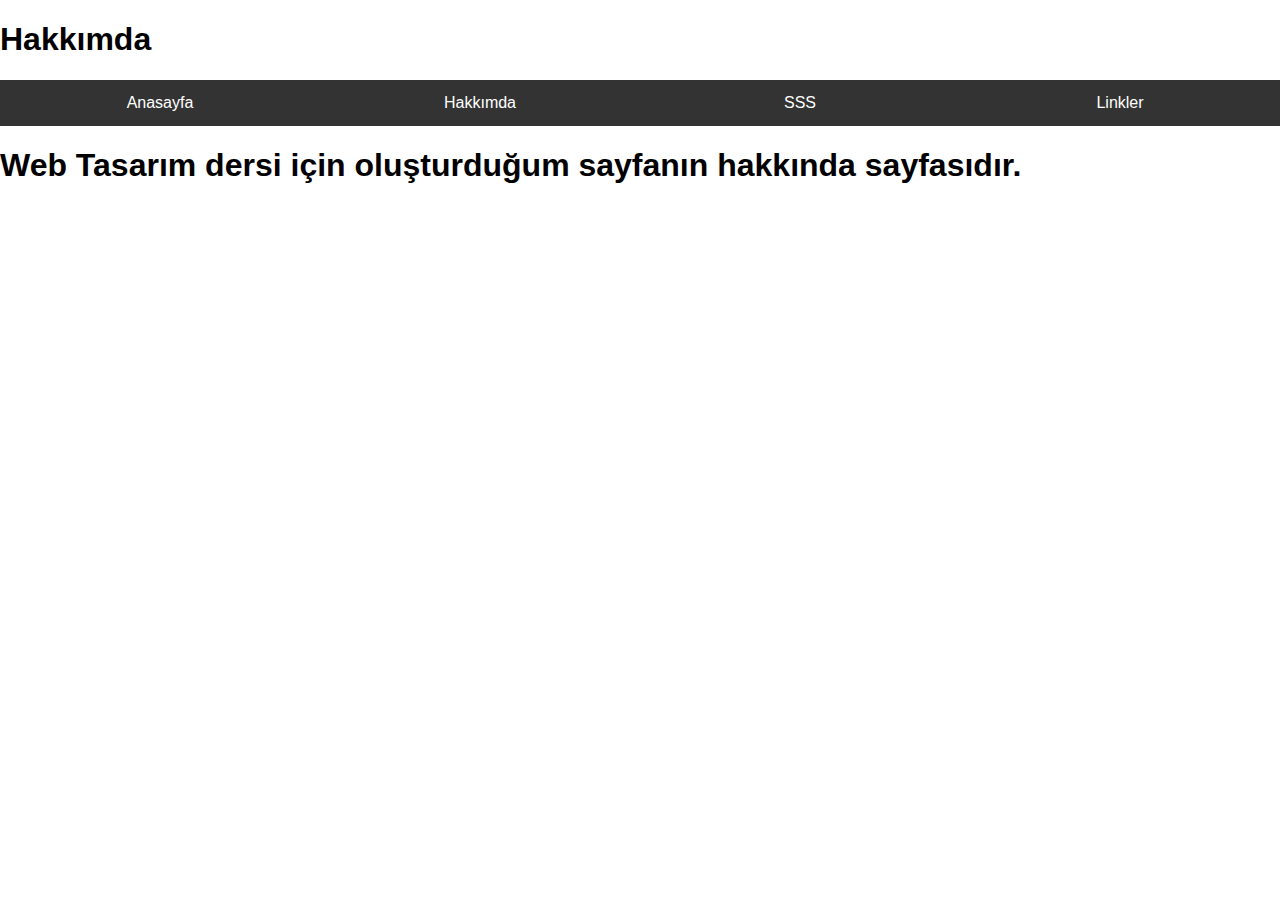
==== pages/about.html @ b89e9596 "navbar eklendi" ====
<!DOCTYPE html>
<html lang="en">
<head>
    <meta charset="UTF-8">
    <meta name="viewport" content="width=, initial-scale=1.0">
      <!--Style CSS-->
      <link rel="stylesheet" href="../css/style.css">
    <title>Document</title>
</head>
<body>
    <h1>Hakkımda</h1>
    <div class="navbar">
        <a href="../index.html">Anasayfa</a>
        <a href="./about.html">Hakkımda</a><br><br>
        <a href="./sss.html" target="_blank">SSS</a><br><br>
        <a href="./cracklink.html">Linkler</a>
    </div>

    <h1>Web Tasarım dersi için oluşturduğum sayfanın hakkında sayfasıdır.</h1>
</body>
</html>
---- css/style.css ----
/* Navbar stilini ekliyoruz */
body {
    font-family: Arial, sans-serif;
    margin: 0;
    padding: 0;
}

.navbar {
    display: flex; /* Flexbox ile elemanları yatayda hizalayacağız */
    background-color: #333;
    overflow: hidden;
}

.navbar a {
    flex: 1; /* Her bir 'a' etiketine eşit genişlik veriyoruz */
    color: white;
    text-align: center;
    padding: 14px 20px;
    text-decoration: none;
}

.navbar a:hover {
    background-color: #ddd;
    color: black;
}

.container {
    text-align: center;
}

img {
    display: block;
    margin: 0 auto; /* Yatayda ortalamak için */
}
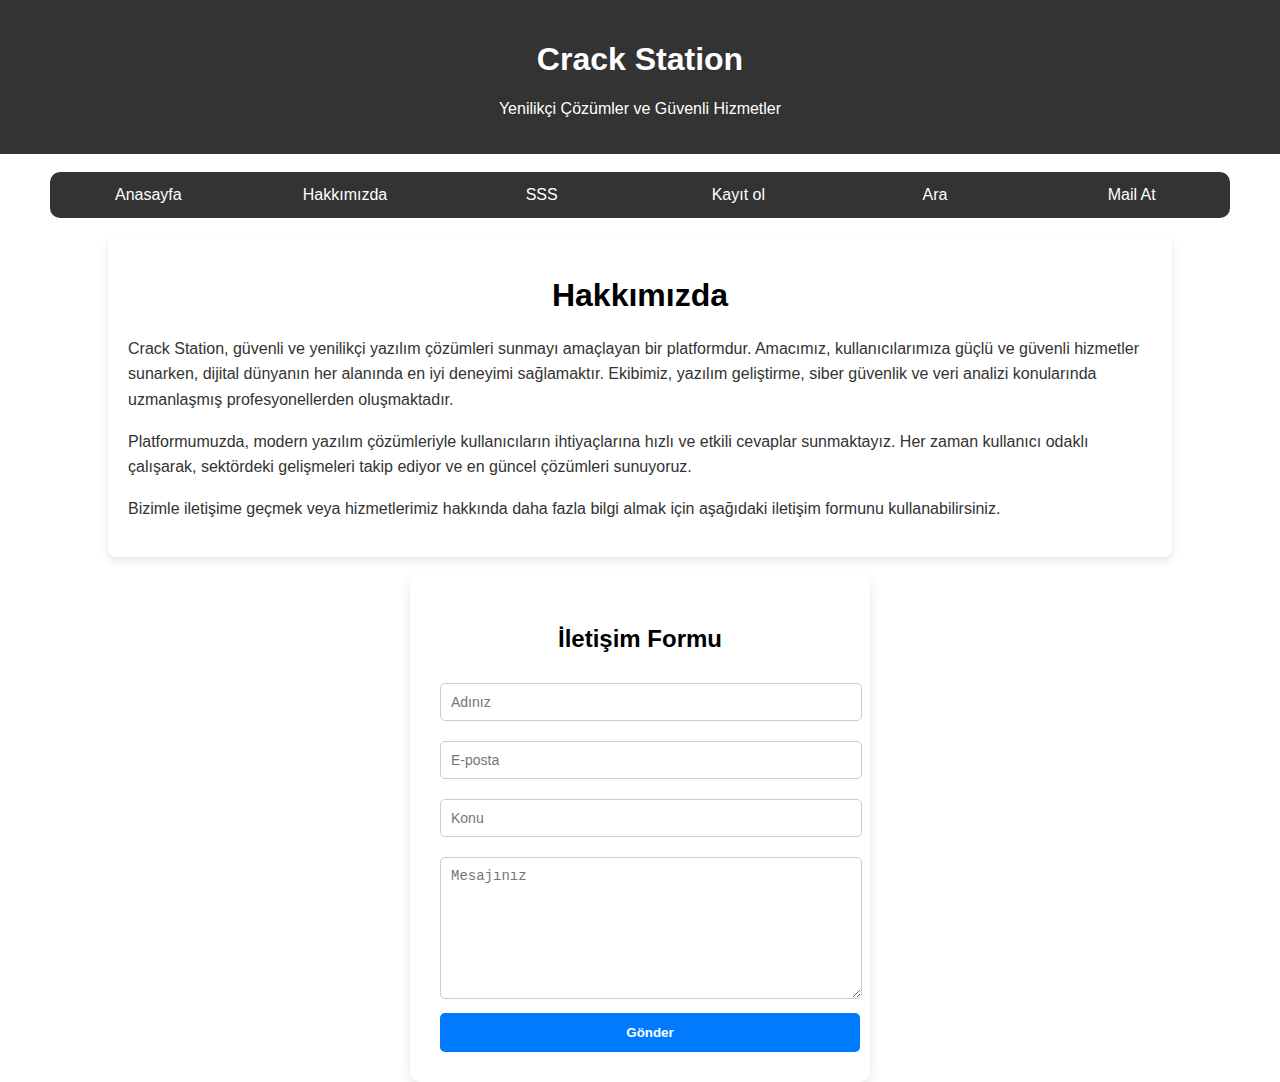
==== commit c0571496: "initial changes" ====
--- a/pages/about.html
+++ b/pages/about.html
@@ -1,21 +1,46 @@
 <!DOCTYPE html>
-<html lang="en">
+<html lang="tr">
 <head>
     <meta charset="UTF-8">
-    <meta name="viewport" content="width=, initial-scale=1.0">
-      <!--Style CSS-->
-      <link rel="stylesheet" href="../css/style.css">
-    <title>Document</title>
+    <meta name="viewport" content="width=device-width, initial-scale=1.0">
+    <link rel="stylesheet" href="../css/style.css">
+    <title>Hakkımızda - Crack Station</title>
+
 </head>
 <body>
-    <h1>Hakkımda</h1>
+    <header>
+        <h1 class="about-baslik">Crack Station</h1>
+        <p>Yenilikçi Çözümler ve Güvenli Hizmetler</p>
+    </header>
+   <br>
     <div class="navbar">
         <a href="../index.html">Anasayfa</a>
-        <a href="./about.html">Hakkımda</a><br><br>
-        <a href="./sss.html" target="_blank">SSS</a><br><br>
-        <a href="./cracklink.html">Linkler</a>
+        <a href="#">Hakkımızda</a><br><br>
+        <a href="sss.html" target="_blank">SSS</a><br><br>
+        <a href="login.html">Kayıt ol</a>
+        <a href="google.html" target="_blank">Ara</a>
+        <a href="mailto:can@yazargenclik.net">Mail At</a>
     </div>
+    <br>
+    <div class="about">
+        <h1>Hakkımızda</h1>
+        <p>Crack Station, güvenli ve yenilikçi yazılım çözümleri sunmayı amaçlayan bir platformdur. Amacımız, kullanıcılarımıza güçlü ve güvenli hizmetler sunarken, dijital dünyanın her alanında en iyi deneyimi sağlamaktır. Ekibimiz, yazılım geliştirme, siber güvenlik ve veri analizi konularında uzmanlaşmış profesyonellerden oluşmaktadır.</p>
 
-    <h1>Web Tasarım dersi için oluşturduğum sayfanın hakkında sayfasıdır.</h1>
+        <p>Platformumuzda, modern yazılım çözümleriyle kullanıcıların ihtiyaçlarına hızlı ve etkili cevaplar sunmaktayız. Her zaman kullanıcı odaklı çalışarak, sektördeki gelişmeleri takip ediyor ve en güncel çözümleri sunuyoruz.</p>
+
+        <p>Bizimle iletişime geçmek veya hizmetlerimiz hakkında daha fazla bilgi almak için aşağıdaki iletişim formunu kullanabilirsiniz.</p>
+    </div>
+    <br>
+    <div class="form-kapsayici">
+        <form class="iletisim-formu" action="./iletisim.html" method="get">
+          <h2>İletişim Formu</h2>
+          <input type="text" name="ad" placeholder="Adınız" required>
+          <input type="email" name="email" placeholder="E-posta" required>
+          <input type="text" name="konu" placeholder="Konu" required>
+          <textarea name="mesaj" placeholder="Mesajınız" required></textarea>
+          <button type="submit">Gönder</button>
+        </form>
+      </div>
+    
 </body>
-</html>+</html>
--- a/css/style.css
+++ b/css/style.css
@@ -3,12 +3,18 @@
     font-family: Arial, sans-serif;
     margin: 0;
     padding: 0;
-}
-
+  
+
+}
 .navbar {
     display: flex; /* Flexbox ile elemanları yatayda hizalayacağız */
     background-color: #333;
     overflow: hidden;
+    margin-left: 50px;
+    margin-right: 50px;
+    border-radius: 10px;
+    
+
 }
 
 .navbar a {
@@ -26,9 +32,215 @@
 
 .container {
     text-align: center;
+    justify-content: center;
+    
+
+    
 }
 
 img {
     display: block;
     margin: 0 auto; /* Yatayda ortalamak için */
-}+}
+
+/*
+table, th, td { 
+    border: 1px solid black;
+
+}
+*/
+.search{
+
+display: flex;
+text-align: center;
+padding: 14x 20x;
+
+}
+
+.games-table{
+
+    border:2px solid gray;
+    border-collapse: collapse;
+    margin-left: 50px;
+    margin-right: 50px;
+}
+.games-table td{
+
+    border:2px solid gray;
+    border-collapse: collapse;
+
+}
+
+.Footer h4{
+    text-align: center;
+    justify-content: center;
+    color: #888;
+    opacity: 0.7;
+}
+.p-yazi{
+
+    text-align: center;
+    justify-content: center;
+}
+.media-buttons img{
+    margin-top: 10px;
+    width: 30px;
+    height: auto;
+    display: inline-block;
+
+}
+.media-buttons{
+    text-align: center;
+}
+
+.search-page img{
+width: 200px;
+height: auto;
+}
+
+.search-page input{
+
+    display: inline-block;
+    margin-top: 20px;
+    
+}
+.search-page{
+    text-align: center;
+    margin-top: 30px;
+
+}
+
+.about {
+    width: 80%;
+    margin: 0 auto;
+    padding: 20px;
+    background-color: white;
+    border-radius: 8px;
+    box-shadow: 0 4px 8px rgba(0, 0, 0, 0.1);
+}
+
+
+header {
+    background-color: #333;
+    color: white;
+    text-align: center;
+    padding: 20px 0;
+}
+.about-baslik h1 {
+    text-align: center;
+    color: white;
+}
+.about h1{
+    text-align: center;
+}
+.about p {
+    line-height: 1.6;
+    color: #333;
+}
+.highlight {
+    color: #007BFF;
+    font-weight: bold;
+}
+
+.kayit-div{
+     height: 100%;
+      display: flex;
+      justify-content: center;
+      align-items: center;
+}
+
+.kayit-formu {      
+    background-color: white;
+    padding: 30px;
+    border-radius: 10px;
+    box-shadow: 0 0 10px rgba(0,0,0,0.1);
+    width: 300px;
+  }
+
+  .kayit-formu h2 {
+    text-align: center;
+    margin-bottom: 20px;
+  }
+
+  .kayit-formu input[type="text"],
+  .kayit-formu input[type="email"],
+  .kayit-formu input[type="password"] {
+    width: 100%;
+    padding: 10px;
+    margin: 8px 0;
+    border: 1px solid #ccc;
+    border-radius: 5px;
+  }
+
+  .kayit-formu input[type="submit"] {
+    width: 100%;
+    padding: 10px;
+    background-color: #4CAF50;
+    border: none;
+    color: white;
+    border-radius: 5px;
+    cursor: pointer;
+    font-weight: bold;
+  }
+  .kayit-formu input[type="reset"] {
+    width: 100%;
+    padding: 10px;
+    background-color: red;
+    border: none;
+    color: white;
+    border-radius: 5px;
+    cursor: pointer;
+    font-weight: bold;
+    margin-top: 5px;
+}
+
+
+.form-kapsayici {
+    height: 100%;
+    display: flex;
+    justify-content: center;
+    align-items: center;
+  }
+
+  .iletisim-formu {
+    background-color: #fff;
+    padding: 30px;
+    border-radius: 10px;
+    box-shadow: 0 4px 12px rgba(0, 0, 0, 0.1);
+    width: 400px;
+  }
+
+  .iletisim-formu h2 {
+    text-align: center;
+    margin-bottom: 20px;
+  }
+
+  .iletisim-formu input,
+  .iletisim-formu textarea {
+    width: 100%;
+    padding: 10px;
+    margin: 10px 0;
+    border-radius: 5px;
+    border: 1px solid #ccc;
+    font-size: 14px;
+  }
+
+  .iletisim-formu textarea {
+    resize: vertical;
+    height: 120px;
+  }
+
+  .iletisim-formu button {
+    width: 105%;
+    padding: 12px;
+    background-color: #007BFF;
+    color: white;
+    border: none;
+    border-radius: 5px;
+    font-weight: bold;
+    cursor: pointer;
+  }
+
+  .iletisim-formu button:hover {
+    background-color: #0056b3;
+  }